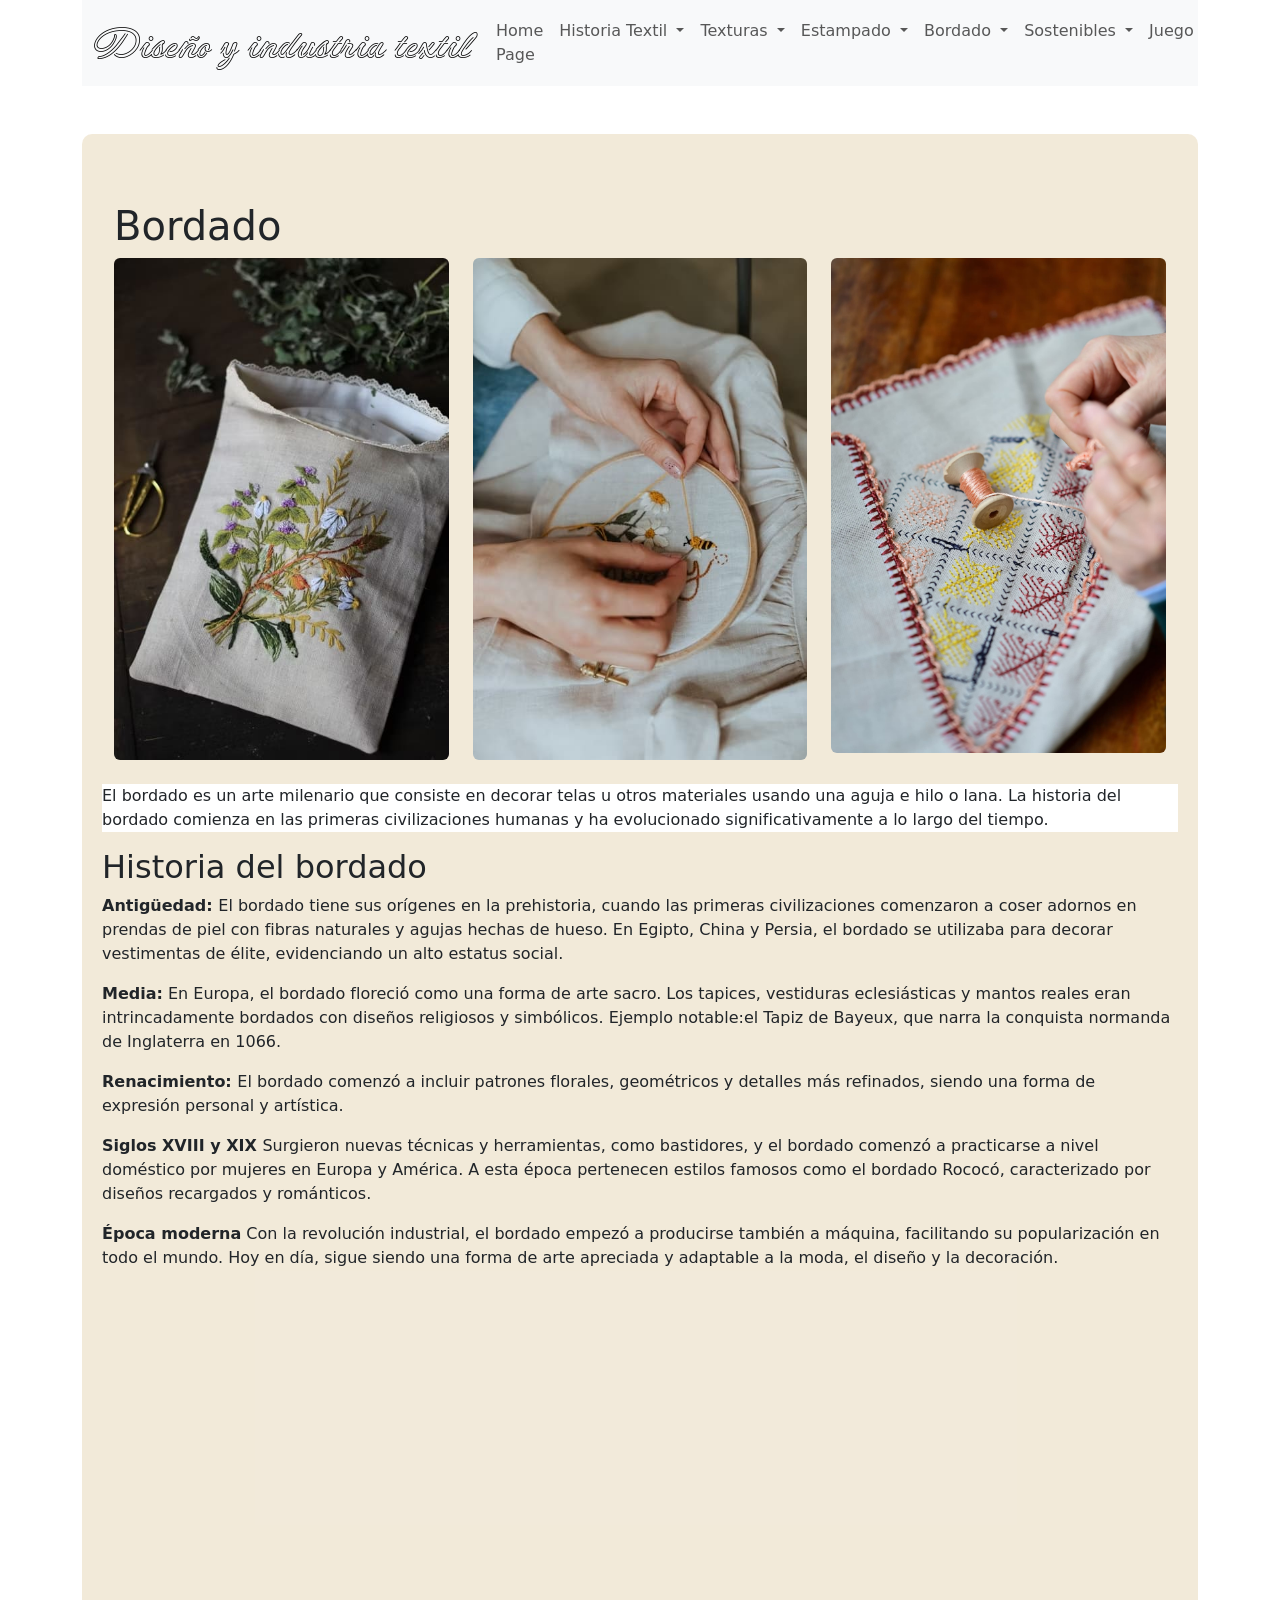
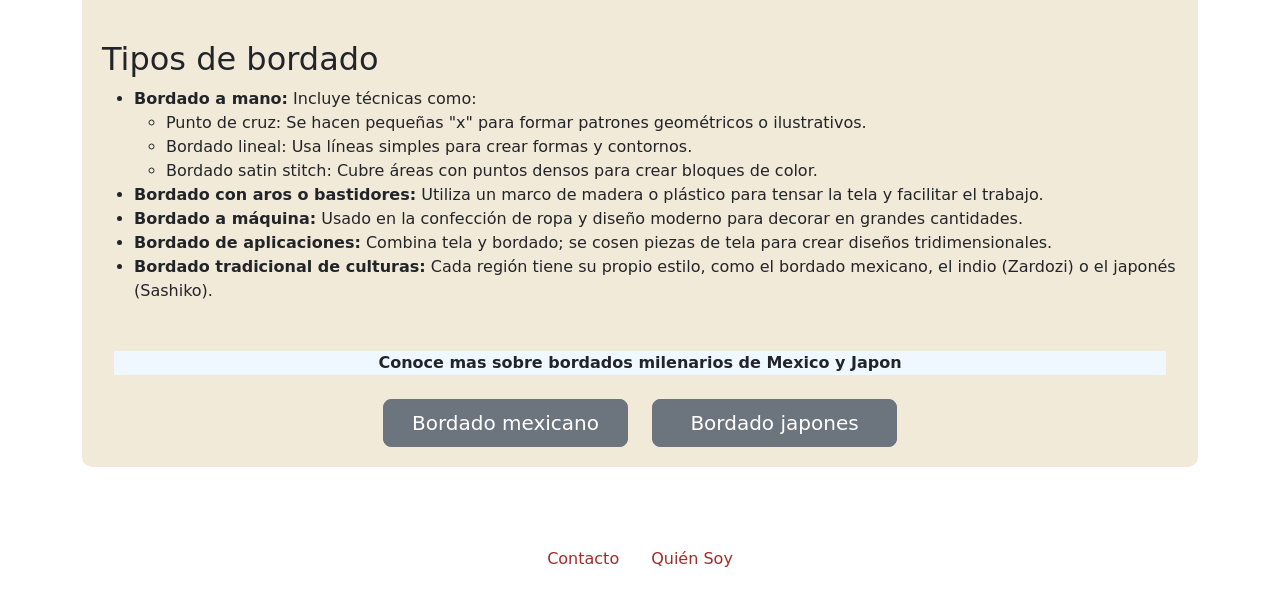
==== bordado/index.html @ b747d132 "mas contenido y secciones" ====
<!DOCTYPE html>
<html lang="es">
<head>
    <meta charset="UTF-8">
    <meta name="viewport" content="width=device-width, initial-scale=1.0">
    <link href="https://cdn.jsdelivr.net/npm/bootstrap@5.3.3/dist/css/bootstrap.min.css" rel="stylesheet" integrity="sha384-QWTKZyjpPEjISv5WaRU9OFeRpok6YctnYmDr5pNlyT2bRjXh0JMhjY6hW+ALEwIH" crossorigin="anonymous">
    <link rel="preconnect" href="https://fonts.googleapis.com">
    <link rel="preconnect" href="https://fonts.gstatic.com" crossorigin>
    <link href="https://fonts.googleapis.com/css2?family=Neonderthaw&display=swap" rel="stylesheet">
    <link rel="stylesheet" type="text/css" media="screen" href="../css/estilos.css">
</head>
    <title>Bordado</title>
</head>
<body>
    <div class="container">
    <header>
        <nav class="navbar navbar-expand-lg navbar-light bg-light">
            <div class="container-fluid">
              <a class="navbar-brand" href="#">Diseño y industria textil</a>
              <button class="navbar-toggler" type="button" data-bs-toggle="collapse" data-bs-target="#navbarNav" aria-controls="navbarNav" aria-expanded="false" aria-label="Alternar navegación">
                <span class="navbar-toggler-icon"></span>
              </button>
              <div class="collapse navbar-collapse" id="navbarNav">
                <ul class="navbar-nav ms-auto">
                  <li class="nav-item">
                    <a class="nav-link" href="../index.html">Home Page</a>
                  </li>
                  <!-- Diseño Textil -->
                  <li class="nav-item dropdown">
                    <a class="nav-link dropdown-toggle" href="#" id="disenoTextilDropdown" role="button" data-bs-toggle="dropdown" aria-expanded="false">
                      Historia Textil
                    </a>
                    <ul class="dropdown-menu" aria-labelledby="disenoTextilDropdown">
                      <li><a class="dropdown-item" href="../disenotextil/index.html">Comienzo</a></li>
                      <li><a class="dropdown-item" href="../disenotextil/documental.html">Documental</a></li>
                    </ul>
                  </li>
                  <!-- Texturas -->
                  <li class="nav-item dropdown">
                    <a class="nav-link dropdown-toggle" href="#" id="texturasDropdown" role="button" data-bs-toggle="dropdown" aria-expanded="false">
                      Texturas
                    </a>
                    <ul class="dropdown-menu" aria-labelledby="texturasDropdown">
                      <li><a class="dropdown-item" href="../texturas/index.html">Historia</a></li>
                    </ul>
                  </li>
                  <!-- Estampado -->
                  <li class="nav-item dropdown">
                    <a class="nav-link dropdown-toggle" href="#" id="estampadoDropdown" role="button" data-bs-toggle="dropdown" aria-expanded="false">
                      Estampado
                    </a>
                    <ul class="dropdown-menu" aria-labelledby="estampadoDropdown">
                      <li><a class="dropdown-item" href="../estampado/index.html">Historia</a></li>
                    </ul>
                  </li>
                  <!-- Bordado -->
                  <li class="nav-item dropdown">
                    <a class="nav-link dropdown-toggle" href="#" id="bordadoDropdown" role="button" data-bs-toggle="dropdown" aria-expanded="false">
                      Bordado
                    </a>
                    <ul class="dropdown-menu" aria-labelledby="bordadoDropdown">
                      <li><a class="dropdown-item" href="../bordado/index.html">Historia</a></li>
                    </ul>
                  </li>
                  <!-- Sostenibles -->
                  <li class="nav-item dropdown">
                    <a class="nav-link dropdown-toggle" href="#" id="sosteniblesDropdown" role="button" data-bs-toggle="dropdown" aria-expanded="false">
                      Sostenibles
                    </a>
                    <ul class="dropdown-menu" aria-labelledby="disenoTextilDropdown">
                      <li><a class="dropdown-item" href="../sostenibles/index.html">Tejido sustentable</a></li>
                      <li><a class="dropdown-item" href="../sostenibles/contaminacion.html">Contaminacion</a></li>
                      <li><a class="dropdown-item" href="../sostenibles/explotacion.html">Explotacion</a></li>
                    </ul>
                  </li>
                  <li class="nav-item">
                    <a class="nav-link" href="../juego/index.html">Juego</a>
                  </li>
                </ul>
              </div>
            </div>
          
    </header>
    <main>
      <div class="container my-5" style="background-color: rgba(213, 186, 131, 0.3); border-radius: 10px; padding: 20px;">   
      <section>
        <div class="container mt-5">
          <h1 class="text-aling mt-3">Bordado</h1>
          <div class="row text-center">
              <div class="col-md-4">
                  <img src="img/bordado.jpg" class="img-fluid rounded" alt="Imagen 1">
              </div>
              <div class="col-md-4">
                  <img src="img/bordado2.jpg" class="img-fluid rounded" alt="Imagen 2">
              </div>
              <div class="col-md-4">
                  <img src="img/bordado5.jpg" class="img-fluid rounded" alt="Imagen 3">
              </div>
          </div>
      </div>
        <p class="mt-4" style="background-color: white;">El bordado es un arte milenario que consiste en decorar telas u otros materiales usando una aguja e hilo o lana. La historia del bordado comienza en las primeras civilizaciones humanas y ha evolucionado significativamente a lo largo del tiempo.</p>
   
  <article>
        <h2>Historia del bordado</h2>
        <p><strong>Antigüedad: </strong>El bordado tiene sus orígenes en la prehistoria, cuando las primeras civilizaciones comenzaron a coser adornos en prendas de piel con fibras naturales y 
          agujas hechas de hueso. En Egipto, China y Persia, el bordado se utilizaba para decorar vestimentas de élite, evidenciando un alto estatus social.</p>
        
        <p><strong> Media:</strong> En Europa, el bordado floreció como una forma de arte sacro. Los tapices, vestiduras eclesiásticas y mantos reales eran intrincadamente 
          bordados con diseños religiosos y simbólicos. Ejemplo notable:el Tapiz de Bayeux, que narra la conquista normanda de Inglaterra en 1066.</p>
        
       <p><strong> Renacimiento: </strong> El bordado comenzó a incluir patrones florales, geométricos y detalles más refinados, siendo una forma de expresión personal y 
        artística.</p>
    
        <p><strong> Siglos XVIII y XIX </strong> Surgieron nuevas técnicas y herramientas, como bastidores, y el bordado comenzó a practicarse a nivel doméstico por mujeres en Europa y América.
          A esta época pertenecen estilos famosos como el bordado Rococó, caracterizado por diseños recargados y románticos.</p>
      
        <p><strong>Época moderna</strong> Con la revolución industrial, el bordado empezó a producirse también a máquina, facilitando su popularización en todo el mundo.
        Hoy en día, sigue siendo una forma de arte apreciada y adaptable a la moda, el diseño y la decoración.</p>
        
      </article>
      <aside class="m-4">
        <iframe width="560" height="315" src="https://www.youtube.com/embed/9F2kxJ2nIAo?si=h1jEJIOznhQ-3Npa" title="YouTube video player" frameborder="0"
         allow="accelerometer; autoplay; clipboard-write; encrypted-media; gyroscope; picture-in-picture; web-share" referrerpolicy="strict-origin-when-cross-origin" 
         allowfullscreen></iframe>
      </aside>
      <article>
        <h2>Tipos de bordado</h2>
        <ul>
            <li><strong>Bordado a mano:</strong> Incluye técnicas como:
                <ul>
                    <li>Punto de cruz: Se hacen pequeñas "x" para formar patrones geométricos o ilustrativos.</li>
                    <li>Bordado lineal: Usa líneas simples para crear formas y contornos.</li>
                    <li>Bordado satin stitch: Cubre áreas con puntos densos para crear bloques de color.</li>
                </ul>
            </li>
            <li><strong>Bordado con aros o bastidores:</strong> Utiliza un marco de madera o plástico para tensar la tela y facilitar el trabajo.</li>
            <li><strong>Bordado a máquina:</strong> Usado en la confección de ropa y diseño moderno para decorar en grandes cantidades.</li>
            <li><strong>Bordado de aplicaciones:</strong> Combina tela y bordado; se cosen piezas de tela para crear diseños tridimensionales.</li>
            <li><strong>Bordado tradicional de culturas:</strong> Cada región tiene su propio estilo, como el bordado mexicano, el indio (Zardozi) o el japonés (Sashiko).</li>
        </ul>
      </article>
     

    <div class="container text-center mt-5">
   <p style="background-color: aliceblue;"><strong> Conoce mas sobre bordados milenarios de Mexico y Japon</strong></p>
      <div class="row justify-content-center mt-4">
          <div class="col-md-3">
              <a href="bordadomexicano.html" class="btn btn-secondary btn-lg w-100">Bordado mexicano</a>
          </div>
          <div class="col-md-3">
              <a href="bordadojapones.html" class="btn btn-secondary btn-lg w-100">Bordado japones</a>
          </div>
      </div>
  </div>
      </div>  
    </section>        
    </main>
    <footer class="py-4">
      <div class="container text-center">
          <div class="row">
              <!-- Enlaces -->
              <div class="col-md-12">
                  <nav>
                      <ul class="nav justify-content-center">
                          <li class="nav-item">
                              <a class="nav-link" style="color: brown;" href="../complementarias/contacto.html">Contacto</a>
                          </li>
                          <li class="nav-item">
                              <a class="nav-link " style="color: brown;" href="../complementarias/datos.html">Quién Soy</a>
                          </li>
                      </ul>
                  </nav>
              </div>
          </div>
  </footer>   
    </div>
    <script src="https://cdn.jsdelivr.net/npm/bootstrap@5.3.0/dist/js/bootstrap.bundle.min.js"></script>
</body>
</html>
---- css/estilos.css ----
/*DESKTOP*/
/*boton de comenzar index*/

.custom-btn {
    background-color: rgba(147, 170, 195, 0.7); 
    color: white; 
    border: 2px solid white;
    padding: 20px ; 
    font-size: 1.2rem; 
    border-radius: 10px; 
    cursor: pointer; 
  }
  
  .custom-btn:hover {
    background-color:rgba(213, 186, 131, 0.3); 
    color: white;
  }
  /*tipografia menu*/
  .navbar-brand {
    font-family: "Neonderthaw", cursive;
    font-weight: 500;
    font-size: 2.5rem;
    font-style: normal;
  }
  /*imagen datos*/
  .imagen-cortada {
    width: 80%; /* Ancho total del contenedor */
    height: 300px; /* Altura fija */
            background-size: cover; 
            background-position: center; 
            background-repeat: no-repeat; 
        
         
   
}
#bodyfondo {
    background-image: url('img/fondo.jpg'); /* Cambia 'tu-imagen.jpg' por la ruta de tu imagen */
    background-size: cover; /* Ajusta la imagen para cubrir todo el fondo */
    background-position: center; /* Centra la imagen */
    background-repeat: no-repeat; /* Evita que la imagen se repita */
    margin: 0; /* Elimina los márgenes del body */
    padding: 0; /* Elimina el relleno del body */
}
.py-4 {
  color: brown;
}
  
/*VERSION MOBILE*/
  @media (max-width: 768px) { 
    .horizontal-image {
      width: auto;
      height: 100vh; 
      object-fit: cover; 
    }
    .custom-btn {
     
        font-size: 1rem; 
      }
  }
  .imagen-cortada {
    width: 80%; /* Ancho total del contenedor */
    height: 400px; /* Altura fija */
          
}
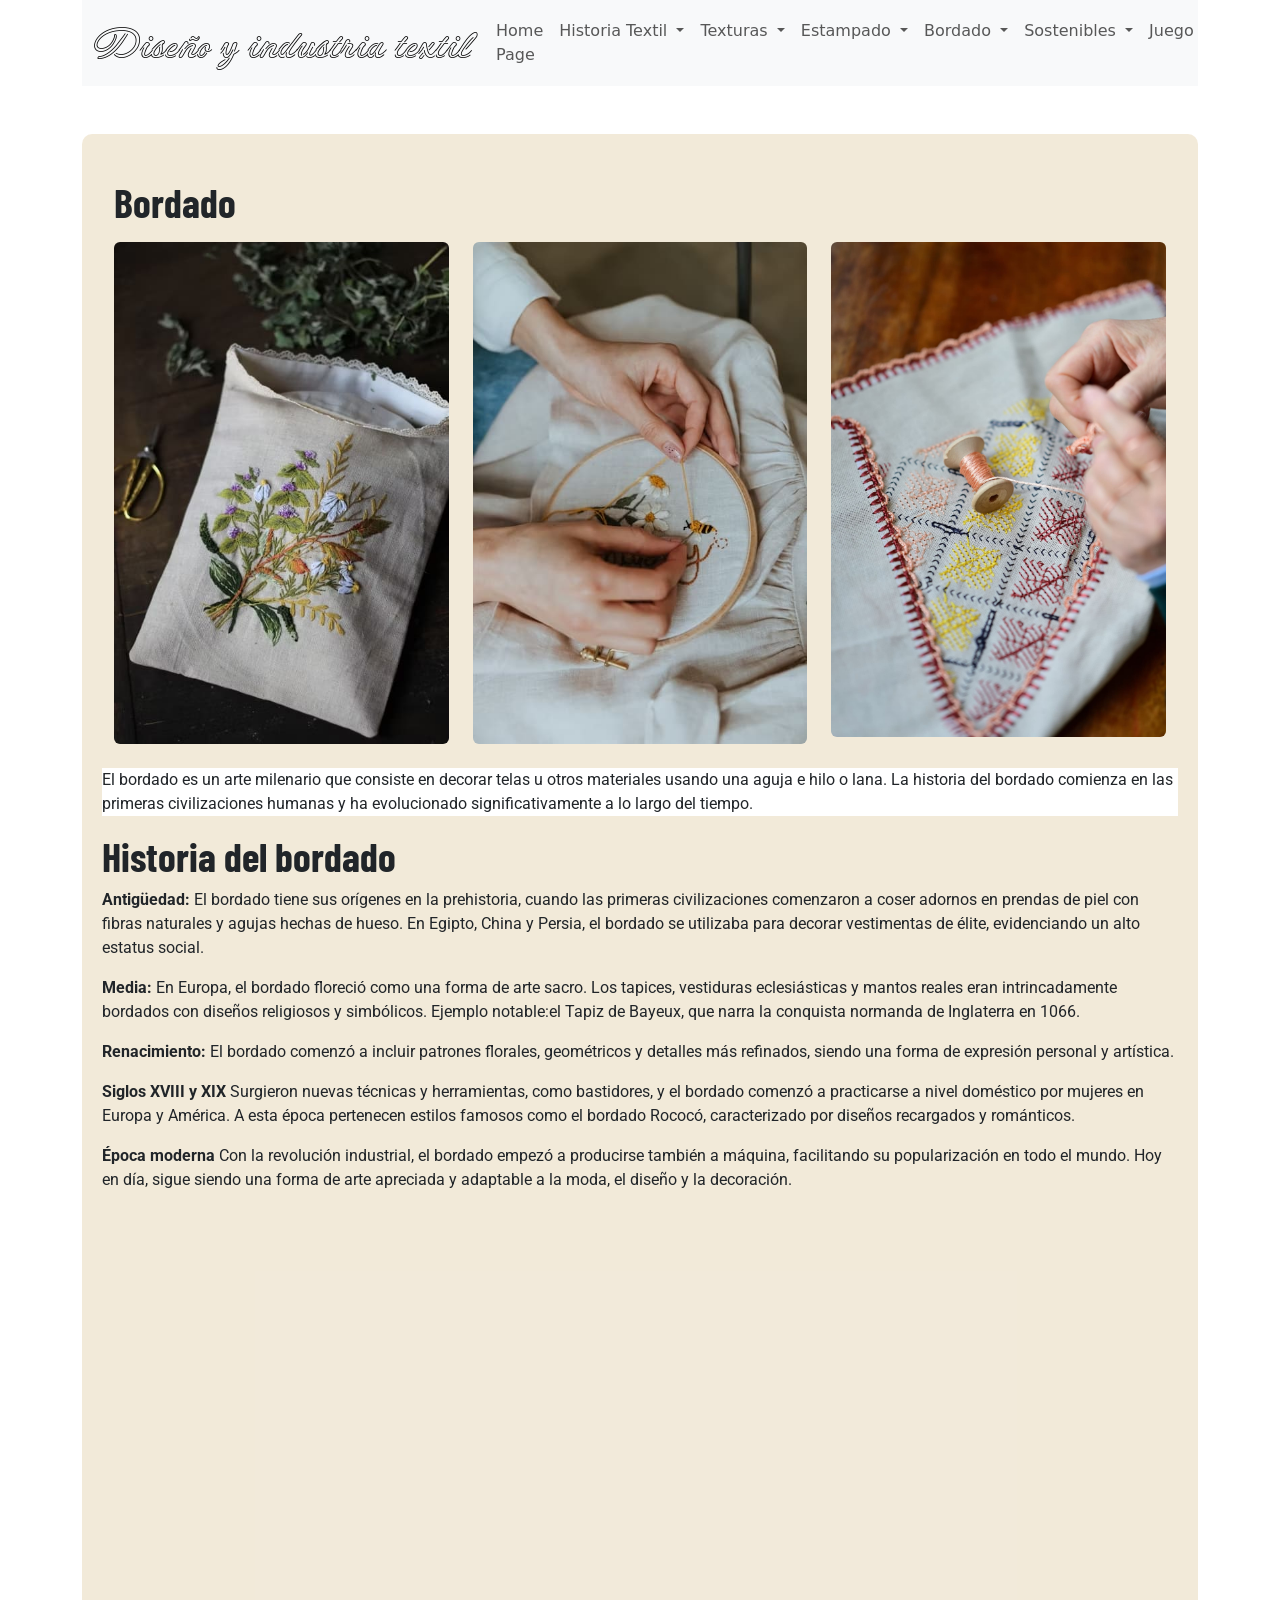
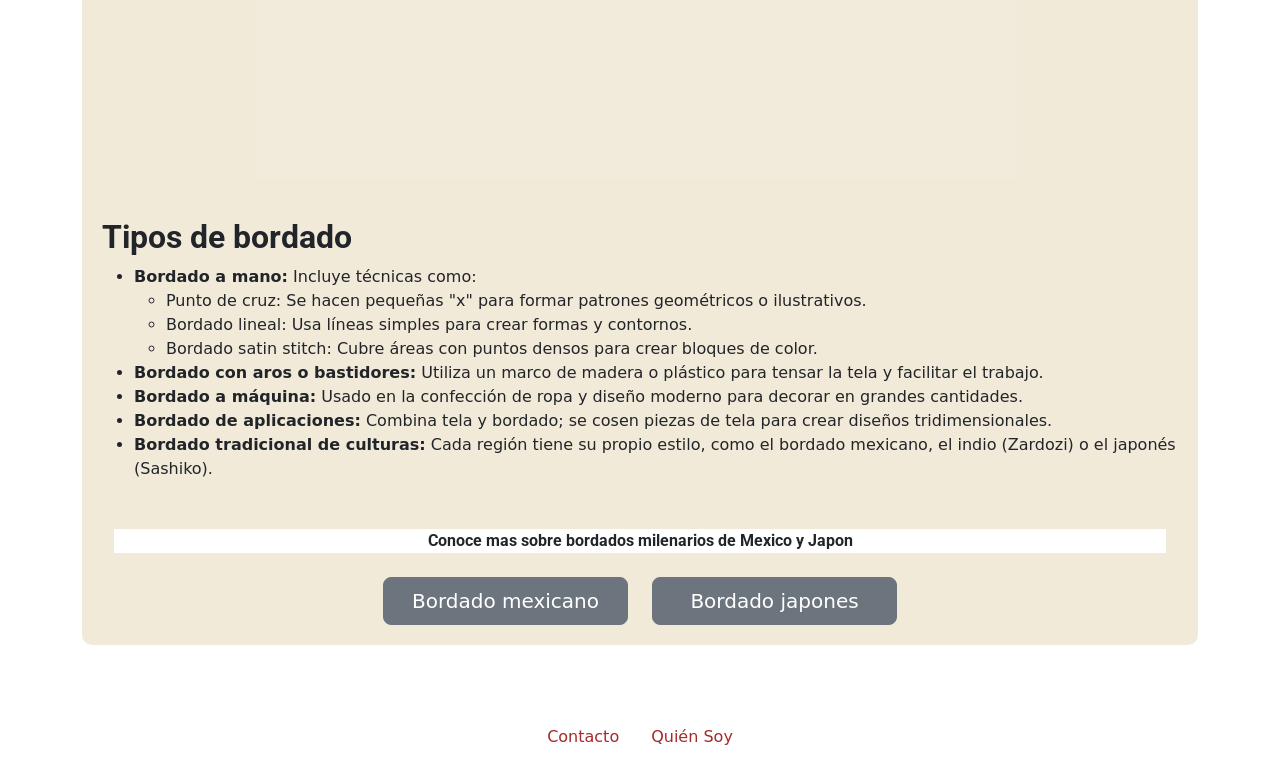
==== commit 472ae0f4: "tipografias y mas estilos" ====
--- a/bordado/index.html
+++ b/bordado/index.html
@@ -7,7 +7,11 @@
     <link rel="preconnect" href="https://fonts.googleapis.com">
     <link rel="preconnect" href="https://fonts.gstatic.com" crossorigin>
     <link href="https://fonts.googleapis.com/css2?family=Neonderthaw&display=swap" rel="stylesheet">
-    <link rel="stylesheet" type="text/css" media="screen" href="../css/estilos.css">
+    <link rel="preconnect" href="https://fonts.googleapis.com">
+<link rel="preconnect" href="https://fonts.gstatic.com" crossorigin>
+<link href="https://fonts.googleapis.com/css2?family=Barlow+Condensed:wght@700&family=Dancing+Script:wght@400..700&family=New+Amsterdam&family=Oswald:wght@200..700&family=Pacifico&family=Stardos+Stencil:wght@400;700&family=Work+Sans:ital,wght@0,100..900;1,100..900&family=Yusei+Magic&display=swap" rel="stylesheet">
+<link href="https://fonts.googleapis.com/css2?family=Roboto:wght@400;700&display=swap" rel="stylesheet">
+<link rel="stylesheet" type="text/css" media="screen" href="../css/estilos.css">
 </head>
     <title>Bordado</title>
 </head>
@@ -82,10 +86,10 @@
           
     </header>
     <main>
-      <div class="container my-5" style="background-color: rgba(213, 186, 131, 0.3); border-radius: 10px; padding: 20px;">   
+      <div class="container my-5 divconttext" >   
       <section>
-        <div class="container mt-5">
-          <h1 class="text-aling mt-3">Bordado</h1>
+        <div class="container mt-4">
+          <h1 class="text-aling mb-3">Bordado</h1>
           <div class="row text-center">
               <div class="col-md-4">
                   <img src="img/bordado.jpg" class="img-fluid rounded" alt="Imagen 1">
@@ -98,10 +102,10 @@
               </div>
           </div>
       </div>
-        <p class="mt-4" style="background-color: white;">El bordado es un arte milenario que consiste en decorar telas u otros materiales usando una aguja e hilo o lana. La historia del bordado comienza en las primeras civilizaciones humanas y ha evolucionado significativamente a lo largo del tiempo.</p>
+        <p class="mt-4 textoswhite">El bordado es un arte milenario que consiste en decorar telas u otros materiales usando una aguja e hilo o lana. La historia del bordado comienza en las primeras civilizaciones humanas y ha evolucionado significativamente a lo largo del tiempo.</p>
    
   <article>
-        <h2>Historia del bordado</h2>
+        <h1>Historia del bordado</h1>
         <p><strong>Antigüedad: </strong>El bordado tiene sus orígenes en la prehistoria, cuando las primeras civilizaciones comenzaron a coser adornos en prendas de piel con fibras naturales y 
           agujas hechas de hueso. En Egipto, China y Persia, el bordado se utilizaba para decorar vestimentas de élite, evidenciando un alto estatus social.</p>
         
@@ -119,10 +123,16 @@
         
       </article>
       <aside class="m-4">
-        <iframe width="560" height="315" src="https://www.youtube.com/embed/9F2kxJ2nIAo?si=h1jEJIOznhQ-3Npa" title="YouTube video player" frameborder="0"
-         allow="accelerometer; autoplay; clipboard-write; encrypted-media; gyroscope; picture-in-picture; web-share" referrerpolicy="strict-origin-when-cross-origin" 
-         allowfullscreen></iframe>
+        <div class="ratio ratio-16x9">
+          <iframe 
+            src="https://www.youtube.com/embed/9F2kxJ2nIAo?si=h1jEJIOznhQ-3Npa" 
+            title="YouTube video player" 
+            allow="accelerometer; autoplay; clipboard-write; encrypted-media; gyroscope; picture-in-picture; web-share" 
+            allowfullscreen>
+          </iframe>
+        </div>
       </aside>
+      
       <article>
         <h2>Tipos de bordado</h2>
         <ul>
@@ -142,7 +152,7 @@
      
 
     <div class="container text-center mt-5">
-   <p style="background-color: aliceblue;"><strong> Conoce mas sobre bordados milenarios de Mexico y Japon</strong></p>
+   <p class="textoswhite"><strong> Conoce mas sobre bordados milenarios de Mexico y Japon</strong></p>
       <div class="row justify-content-center mt-4">
           <div class="col-md-3">
               <a href="bordadomexicano.html" class="btn btn-secondary btn-lg w-100">Bordado mexicano</a>
@@ -158,17 +168,16 @@
     <footer class="py-4">
       <div class="container text-center">
           <div class="row">
-              <!-- Enlaces -->
               <div class="col-md-12">
                   <nav>
-                      <ul class="nav justify-content-center">
-                          <li class="nav-item">
-                              <a class="nav-link" style="color: brown;" href="../complementarias/contacto.html">Contacto</a>
-                          </li>
-                          <li class="nav-item">
-                              <a class="nav-link " style="color: brown;" href="../complementarias/datos.html">Quién Soy</a>
-                          </li>
-                      </ul>
+                    <ul class="nav justify-content-center">
+                      <li class="nav-item">
+                          <a class="nav-link contacto-link"  href="../complementarias/contacto.html">Contacto</a>
+                      </li>
+                      <li class="nav-item">
+                          <a class="nav-link quien-soy-link" href="../complementarias/datos.html">Quién Soy</a>
+                      </li>
+                  </ul>
                   </nav>
               </div>
           </div>
--- a/css/estilos.css
+++ b/css/estilos.css
@@ -1,4 +1,21 @@
 /*DESKTOP*/
+
+/*tipografia H1*/
+h1 {
+  font-family: "Barlow Condensed", sans-serif;
+  font-weight: 700;
+  font-style: normal;
+}
+/*Tipografia P*/
+p {
+  font-family: 'Roboto', sans-serif;
+  font-weight: 400; 
+}
+h2, h3 {
+  font-family: 'Roboto', sans-serif;
+  font-weight: 700; /* Negrita */
+}
+
 /*boton de comenzar index*/
 
 .custom-btn {
@@ -24,8 +41,8 @@
   }
   /*imagen datos*/
   .imagen-cortada {
-    width: 80%; /* Ancho total del contenedor */
-    height: 300px; /* Altura fija */
+    width: 80%; 
+    height: 300px; 
             background-size: cover; 
             background-position: center; 
             background-repeat: no-repeat; 
@@ -33,18 +50,112 @@
          
    
 }
+/*body quien soy*/
 #bodyfondo {
-    background-image: url('img/fondo.jpg'); /* Cambia 'tu-imagen.jpg' por la ruta de tu imagen */
-    background-size: cover; /* Ajusta la imagen para cubrir todo el fondo */
-    background-position: center; /* Centra la imagen */
-    background-repeat: no-repeat; /* Evita que la imagen se repita */
-    margin: 0; /* Elimina los márgenes del body */
-    padding: 0; /* Elimina el relleno del body */
+    background-image: url('img/fondo.jpg');
+    background-size: cover;
+    background-position: center; 
+    background-repeat: no-repeat; 
+    margin: 0; 
+    padding: 0; 
 }
-.py-4 {
+/*color tipografia links navs footer*/
+ 
+.contacto-link {
   color: brown;
 }
-  
+
+.quien-soy-link {
+  color: brown; 
+}
+/*img de texturas index*/
+ .imgtext {max-height: 250px; border-radius: 10px;}
+ /*galeria carousel texturas*/
+ .carousel-img {
+  height: 600px;
+  object-fit: cover;
+}
+/*div texto index texturas*/
+.divtext-index     {background-color: rgba(255, 255, 255, 0.8);
+   border-radius: 10px;
+    width: 100%;}
+/*div contenedor fondo todos*/
+.divconttext {background-color: rgba(213, 186, 131, 0.3); 
+  border-radius: 10px; 
+  padding: 20px;}
+/*textoswhite*/
+.textoswhite {
+  background-color: white;
+}
+/*section explotacion*/
+.sectexpl {
+  overflow: auto;
+   padding: 10px;
+    border-radius: 10px;
+}
+/*titulo explotacion*/
+.h2expl{text-align:left;}
+/*imgexpl*/
+.imgexpl {float: left;
+   margin-right: 15px;
+    max-width: 50%;
+     border-radius: 10px;}
+
+/*img estampado*/
+.imgest {width: 300px; height: auto;}
+/*article diseño*/
+.artdis 
+.imgdis {background-color: rgba(255, 255, 255, 0.7);}
+
+/*img diseño*/
+.imgdis {max-width: 350px; border-radius: 10px;}
+/*div doc index*/
+.divdoc {background-color: rgba(213, 186, 131, 0.3); 
+  border: 2px solid #e0874398;
+   border-radius: 10px;
+    max-width: 900px;
+     height: auto;}
+.artdoc {max-width: 800px;
+   background-color: rgba(255, 255, 255, 0.7);}
+.textodatos {
+  color: white;
+}
+/*div datos*/
+.divdatos {background-color: rgba(213, 186, 131, 0.8);
+border: 3px solid #e0874398;}
+
+/*Formulario*/
+.formulario {
+  background-color: #e7ce9d; /* Marrón claro */
+  border: 2px solid #e08743; /* Marrón oscuro */
+  border-radius: 10px;
+  color: #4d342e; /* Marrón oscuro para el texto */
+  box-shadow: 0 4px 6px rgba(0, 0, 0, 0.1);
+}
+.enviar-btn {
+  background-color: #e08743; 
+  color: white;
+  font-weight: bold;
+  border: none;
+  border-radius: 5px;
+}
+.fondo-imagen {
+  background-image: url('../complementarias/img/fondodatos.jpg'); 
+  width: 70%;
+  height: 50vh;
+
+  display: flex; 
+  position: relative;
+}
+
+.texto-superpuesto {
+  background-color: rgba(195, 119, 65, 0.8); /* Marrón con transparencia */
+  color: white; /* Texto blanco para contraste */
+  border-radius: 10px; /* Bordes redondeados */
+  padding: 20px; /* Espaciado interno */
+  max-width: 600px; /* Ancho máximo para el texto */
+}
+
 /*VERSION MOBILE*/
   @media (max-width: 768px) { 
     .horizontal-image {
@@ -55,10 +166,17 @@
     .custom-btn {
      
         font-size: 1rem; 
-      }
+     
   }
   .imagen-cortada {
-    width: 80%; /* Ancho total del contenedor */
-    height: 400px; /* Altura fija */
-          
-}+    width: 80%; 
+    height: 400px;}
+    .imgexpl {
+      max-width: 310px; 
+      margin-right: 10px; 
+    }
+    .navbar-brand {
+      white-space: normal; /* Permite que el texto se divida en varias líneas */
+      text-align: center; /* Centra el texto si es necesario */
+    }
+}
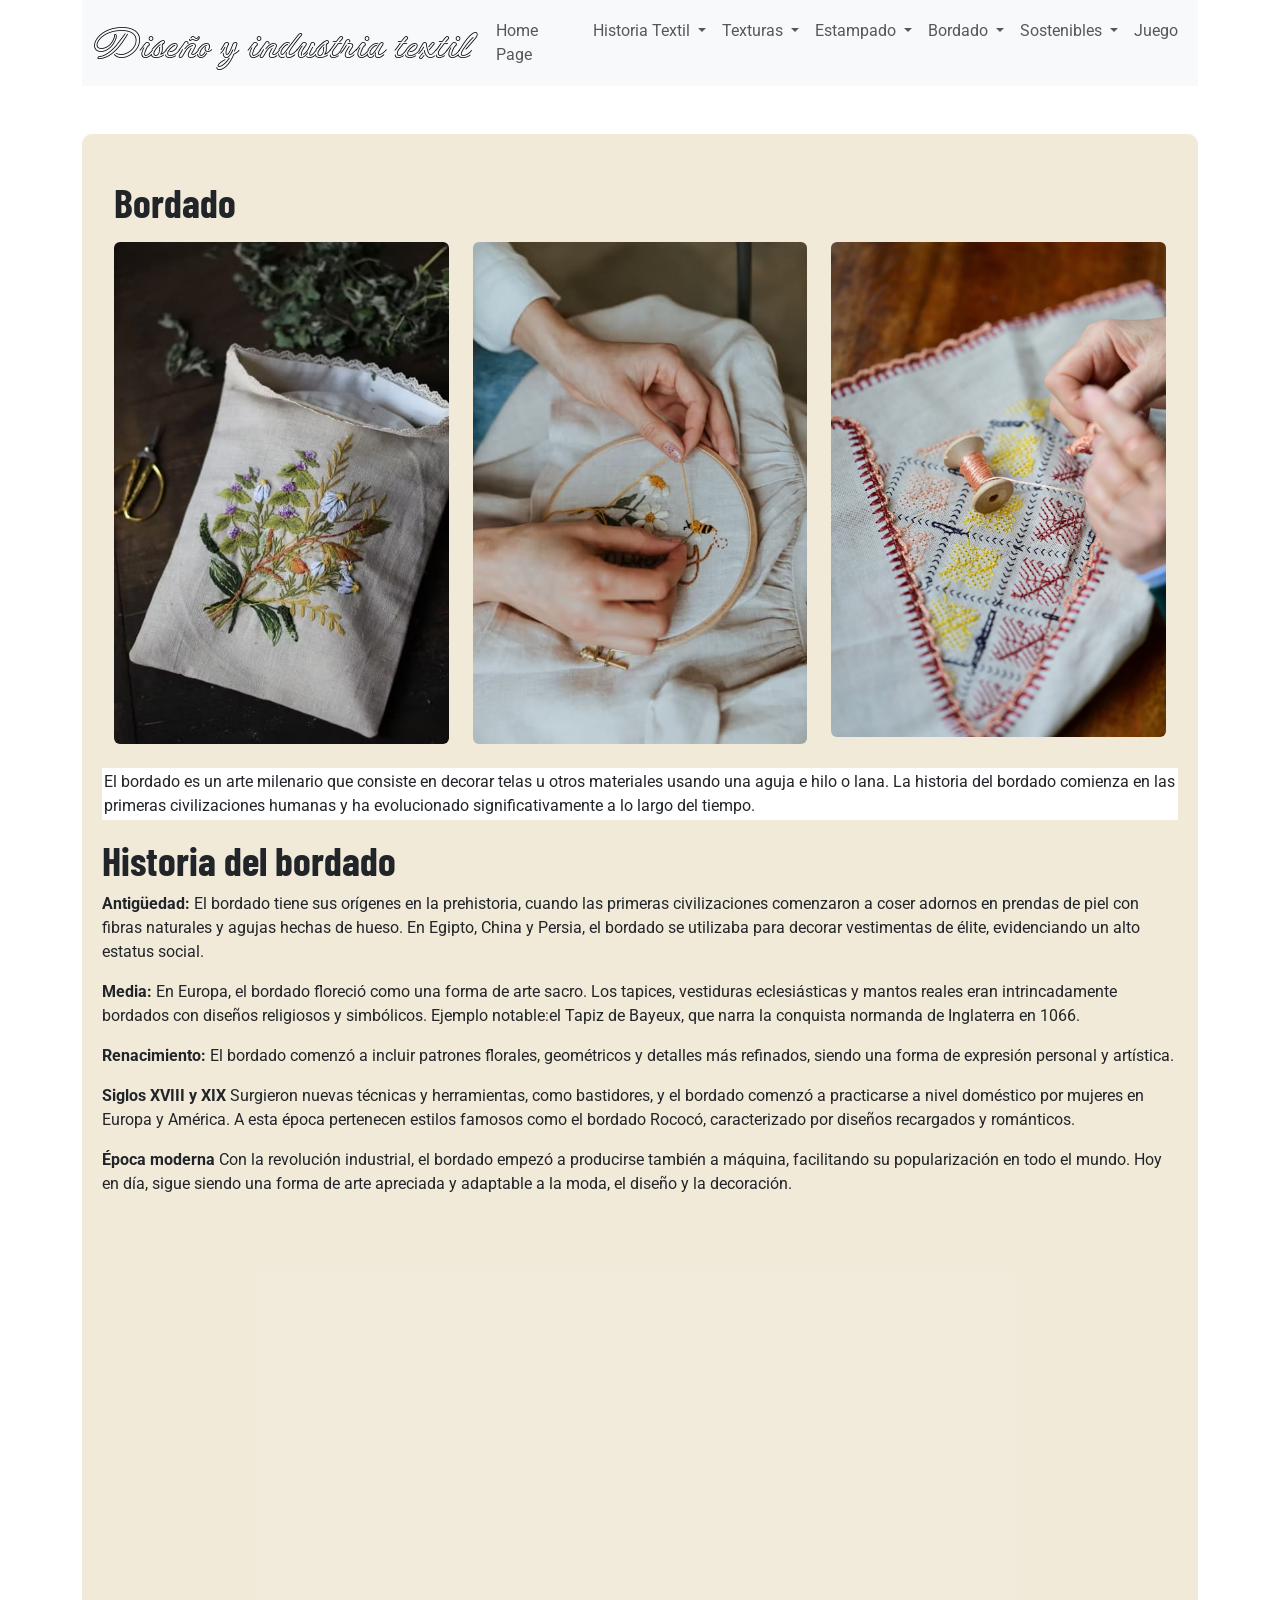
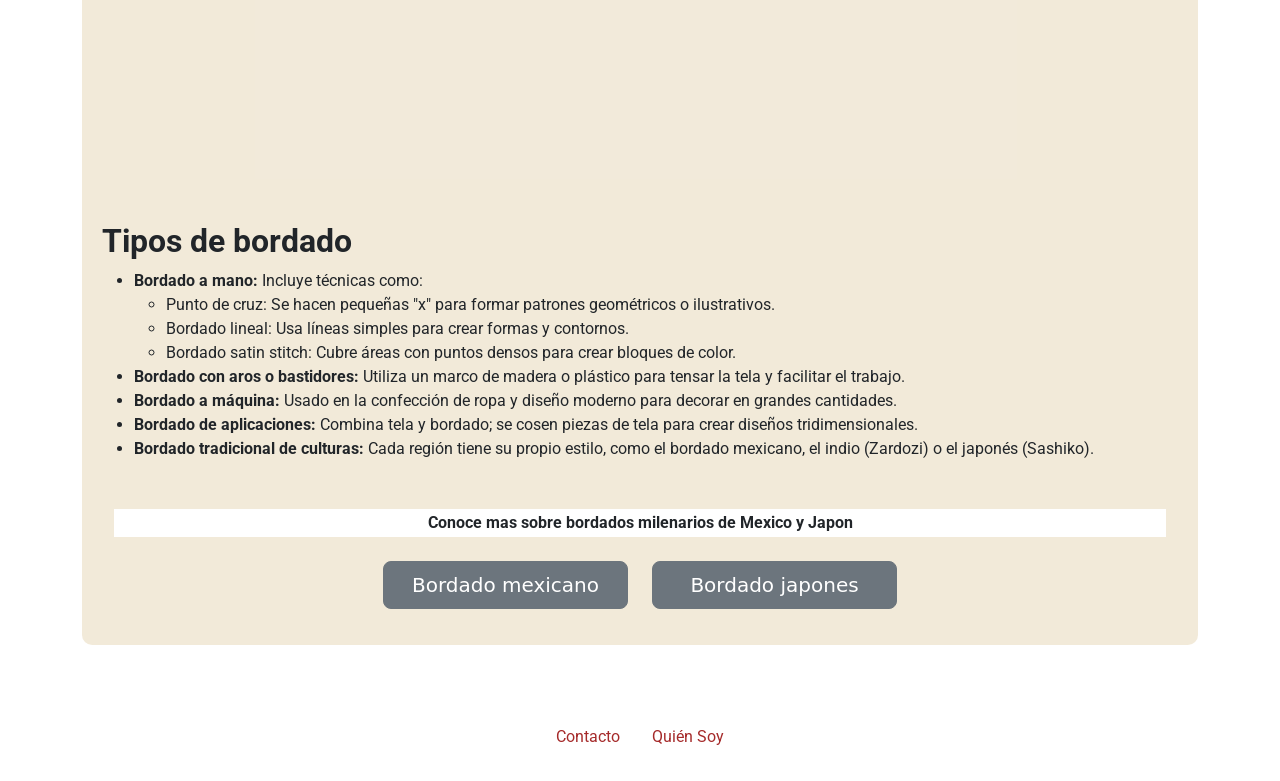
==== commit 80b0740f: "errores" ====
--- a/bordado/index.html
+++ b/bordado/index.html
@@ -12,8 +12,7 @@
 <link href="https://fonts.googleapis.com/css2?family=Barlow+Condensed:wght@700&family=Dancing+Script:wght@400..700&family=New+Amsterdam&family=Oswald:wght@200..700&family=Pacifico&family=Stardos+Stencil:wght@400;700&family=Work+Sans:ital,wght@0,100..900;1,100..900&family=Yusei+Magic&display=swap" rel="stylesheet">
 <link href="https://fonts.googleapis.com/css2?family=Roboto:wght@400;700&display=swap" rel="stylesheet">
 <link rel="stylesheet" type="text/css" media="screen" href="../css/estilos.css">
-</head>
-    <title>Bordado</title>
+<title>Bordado</title>
 </head>
 <body>
     <div class="container">
@@ -103,8 +102,8 @@
           </div>
       </div>
         <p class="mt-4 textoswhite">El bordado es un arte milenario que consiste en decorar telas u otros materiales usando una aguja e hilo o lana. La historia del bordado comienza en las primeras civilizaciones humanas y ha evolucionado significativamente a lo largo del tiempo.</p>
-   
-  <article>
+
+    <article>
         <h1>Historia del bordado</h1>
         <p><strong>Antigüedad: </strong>El bordado tiene sus orígenes en la prehistoria, cuando las primeras civilizaciones comenzaron a coser adornos en prendas de piel con fibras naturales y 
           agujas hechas de hueso. En Egipto, China y Persia, el bordado se utilizaba para decorar vestimentas de élite, evidenciando un alto estatus social.</p>
@@ -149,13 +148,15 @@
             <li><strong>Bordado tradicional de culturas:</strong> Cada región tiene su propio estilo, como el bordado mexicano, el indio (Zardozi) o el japonés (Sashiko).</li>
         </ul>
       </article>
-     
+    </secion>
+ 
 
     <div class="container text-center mt-5">
    <p class="textoswhite"><strong> Conoce mas sobre bordados milenarios de Mexico y Japon</strong></p>
+   <!--botones-->
       <div class="row justify-content-center mt-4">
           <div class="col-md-3">
-              <a href="bordadomexicano.html" class="btn btn-secondary btn-lg w-100">Bordado mexicano</a>
+              <a href="bordadomexicano.html" class="btn btn-secondary btn-lg w-100 mb-3">Bordado mexicano</a>
           </div>
           <div class="col-md-3">
               <a href="bordadojapones.html" class="btn btn-secondary btn-lg w-100">Bordado japones</a>
--- a/css/estilos.css
+++ b/css/estilos.css
@@ -7,7 +7,7 @@
   font-style: normal;
 }
 /*Tipografia P*/
-p {
+p, li {
   font-family: 'Roboto', sans-serif;
   font-weight: 400; 
 }
@@ -86,6 +86,7 @@
 /*textoswhite*/
 .textoswhite {
   background-color: white;
+  padding: 2px;
 }
 /*section explotacion*/
 .sectexpl {
@@ -126,10 +127,10 @@
 
 /*Formulario*/
 .formulario {
-  background-color: #e7ce9d; /* Marrón claro */
-  border: 2px solid #e08743; /* Marrón oscuro */
+  background-color: #e7ce9d; 
+  border: 2px solid #e08743; 
   border-radius: 10px;
-  color: #4d342e; /* Marrón oscuro para el texto */
+  color: #4d342e; 
   box-shadow: 0 4px 6px rgba(0, 0, 0, 0.1);
 }
 .enviar-btn {
@@ -149,12 +150,58 @@
 }
 
 .texto-superpuesto {
-  background-color: rgba(195, 119, 65, 0.8); /* Marrón con transparencia */
-  color: white; /* Texto blanco para contraste */
-  border-radius: 10px; /* Bordes redondeados */
-  padding: 20px; /* Espaciado interno */
-  max-width: 600px; /* Ancho máximo para el texto */
-}
+  background-color: rgba(195, 119, 65, 0.8); 
+  color: white;
+  border-radius: 10px; 
+  padding: 20px; 
+  max-width: 600px; 
+}
+/*juego*/
+#cronometro {
+  margin-top: 20px;
+  font-weight: bold;
+}
+
+
+.jumbotron {
+  background-color: #e8e0d8; /* Fondo del jumbotron en tono marrón claro */
+  text-align: center; /* Centrar contenido dentro del jumbotron */
+  border-radius: 10px;
+  padding: 30px;
+  margin-bottom: 20px;
+}
+
+#pregunta-container {
+  background-color: #d2c6bc; /* Fondo del contenedor de preguntas en tono marrón medio */
+}
+
+#opciones {
+  display: flex;
+  flex-direction: column;
+  align-items: center; /* Centrar las opciones horizontalmente */
+}
+
+.btn-group-vertical .btn {
+  margin-bottom: 10px;
+  width: 80%; /* Reducir el ancho de los botones */
+  background-color: #bfa595; /* Fondo de los botones en tono marrón */
+  border: none;
+  color: #fff;
+  padding: 10px 20px;
+  border-radius: 5px;
+  transition: background-color 0.3s ease;
+}
+
+.btn-group-vertical .btn:hover {
+  background-color: #a68c7c; /* Tono marrón más oscuro al pasar el ratón */
+}
+.triviatextil {
+  font-family: "Lobster", sans-serif;
+  font-weight: 600;
+  font-style: normal;
+ 
+}
+
 
 /*VERSION MOBILE*/
   @media (max-width: 768px) { 
@@ -176,7 +223,7 @@
       margin-right: 10px; 
     }
     .navbar-brand {
-      white-space: normal; /* Permite que el texto se divida en varias líneas */
-      text-align: center; /* Centra el texto si es necesario */
+      white-space: normal; 
+      text-align: center; 
     }
 }
